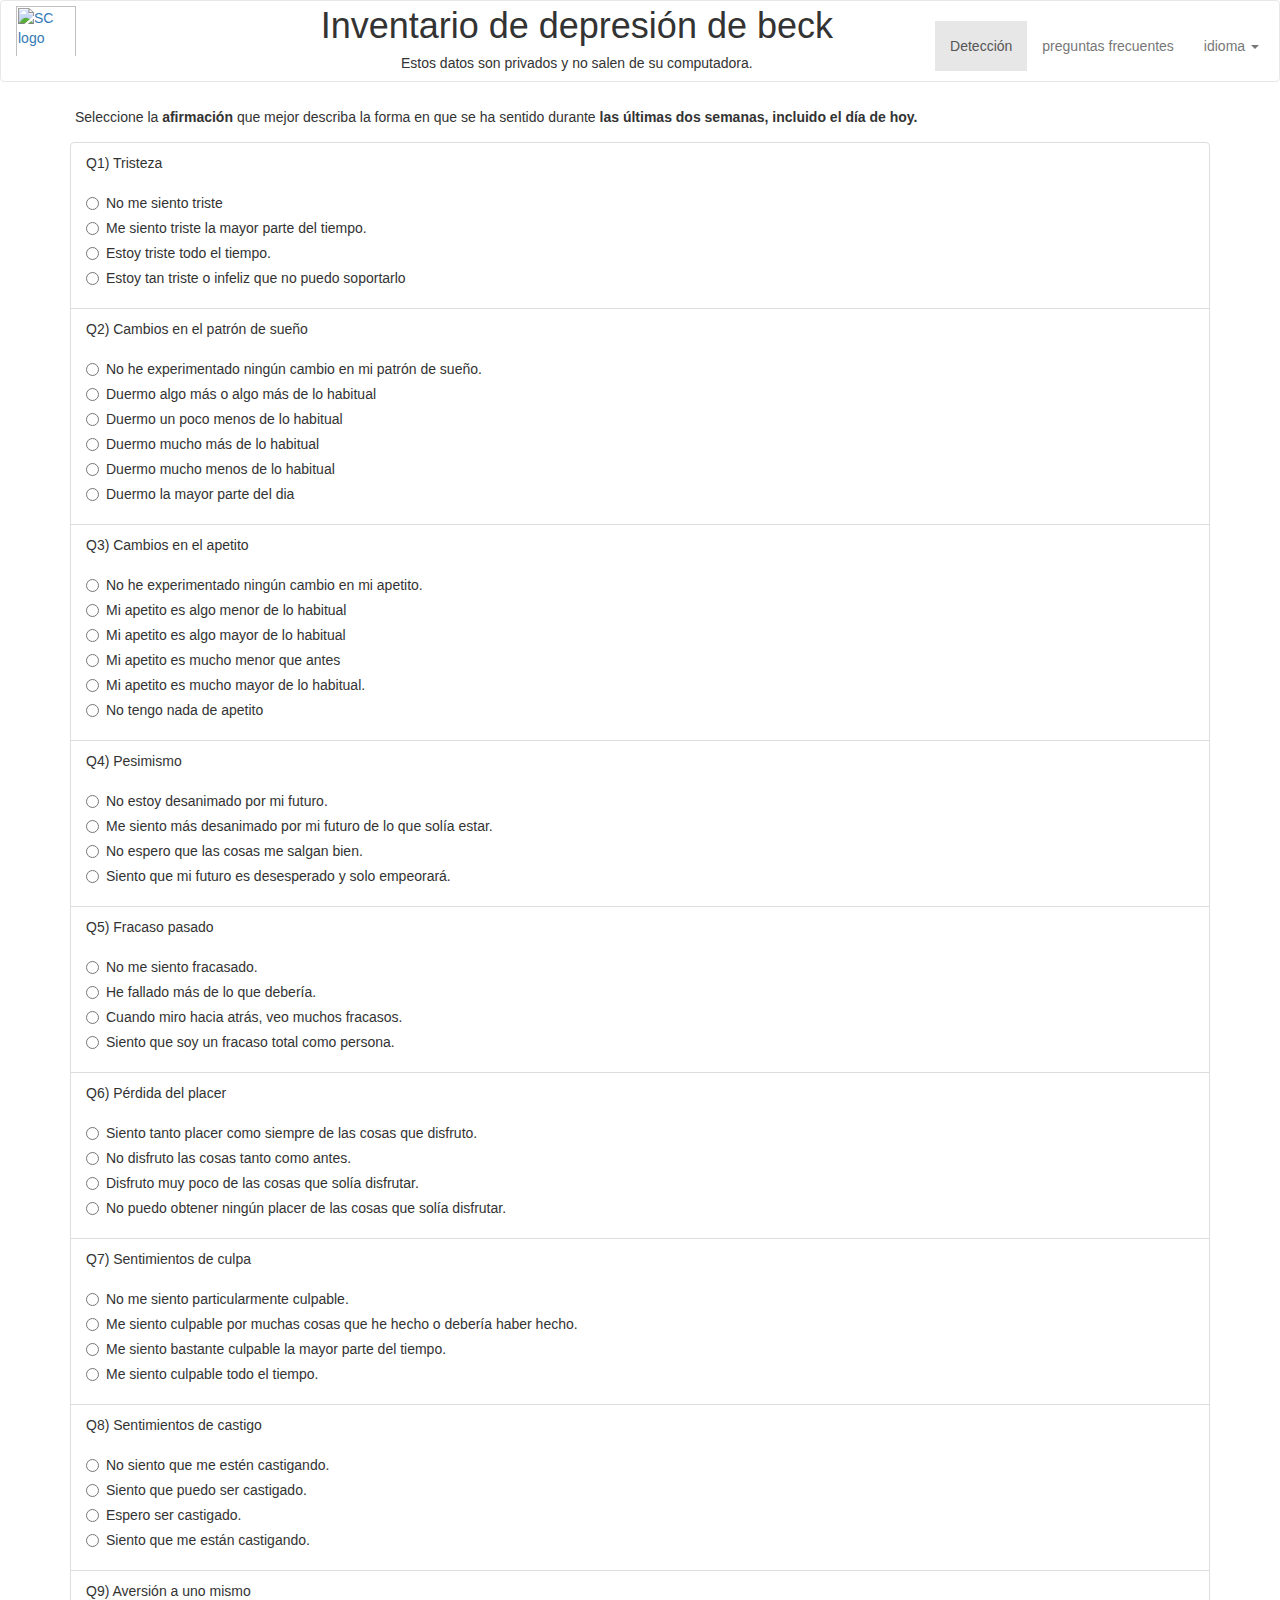
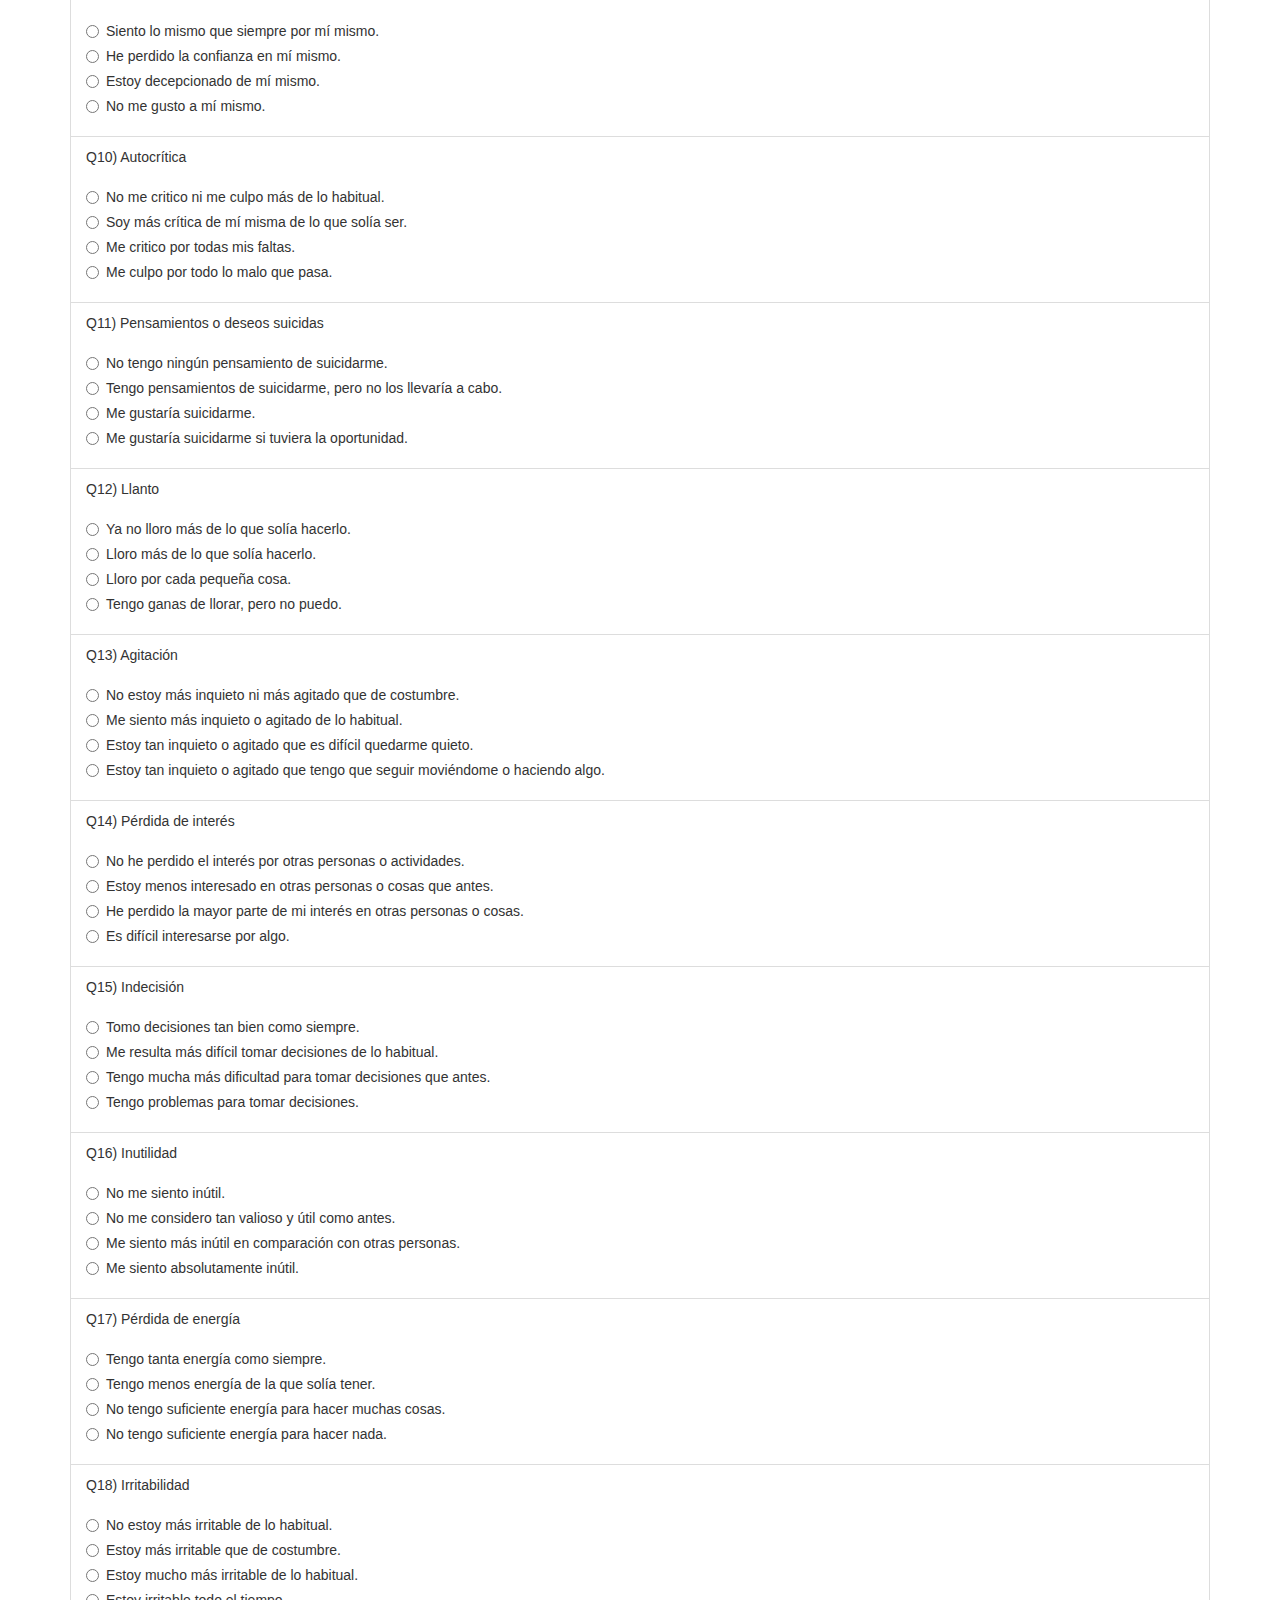
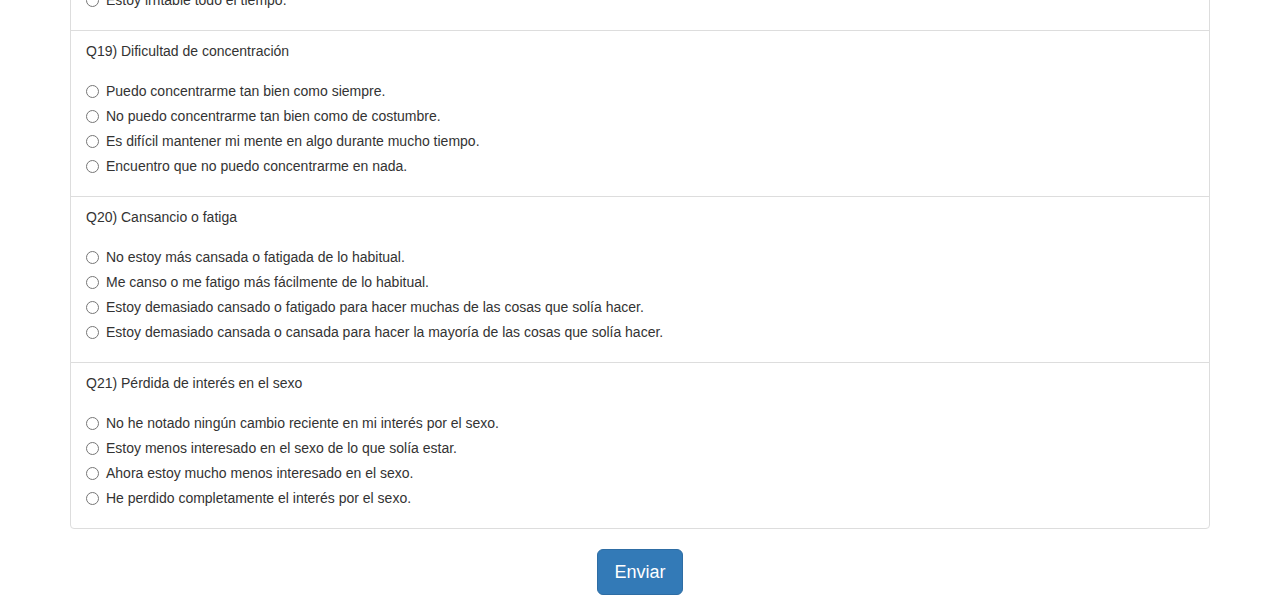
==== bdi/es/index.html @ 7ed434d4 "added spanish for bdi" ====
<html lang="en">

<head>
    <meta charset="utf-8">
    <meta name="viewport" content="width=device-width, initial-scale=1">
    <title>Inventario de depresión de beck</title>

    <link rel="stylesheet" href="https://maxcdn.bootstrapcdn.com/bootstrap/3.3.7/css/bootstrap.min.css"
        integrity="sha384-BVYiiSIFeK1dGmJRAkycuHAHRg32OmUcww7on3RYdg4Va+PmSTsz/K68vbdEjh4u" crossorigin="anonymous">
    <link rel="stylesheet" href="../style.css">

</head>
<!-- BODY -->

<body>
    <nav id="headerSection" class="navbar navbar-default" style="background: #fff;">
        <div class="container-fluid">
            <div class="row">
                <div class="navbar-header col-sm-8 col-md-8">
                    <button type="button" class="navbar-toggle" data-toggle="collapse" data-target="#myNavbar">
                        <span class="icon-bar"></span>
                        <span class="icon-bar"></span>
                        <span class="icon-bar"></span>
                    </button>
                    <a class="pad-10" href="/"><img src="../logo.png" alt="SC logo" align="left"
                            class="img-responsive logo" width="60" height="60" style="padding: 5px 0;"></a>
                    <div class="headerText" style="float: right;">
                        <div class="text-center">
                            <h1 style="margin: 5px;">Inventario de depresión de beck</h1>
                            <h5 class="announcement">Estos datos son privados y no salen de su computadora.</h5>
                        </div>
                    </div>
                </div>

                <div class="collapse navbar-collapse col-sm-4 col-md-4 navbar-right" id="myNavbar"
                    style="padding-top: 15px;margin: 5px;">
                    <ul class="nav navbar-nav navbar-right">
                        <li class="active"><a href="/bdi">Detección</a></li>
                        <li><a href="/bdi/faq">preguntas frecuentes</a></li>
                        <li class="dropdown lang">
                            <a class="dropdown-toggle" data-toggle="dropdown">idioma
                                <span class="caret"></span></a>
                            <ul class="dropdown-menu">
                                <li class="text-center active"><a href="/bdi">English</a></li>
                                <li class="text-center"><a href="/bdi/es">Española</a></li>
                                <li class="text-center"><a href="/bdi/hi">हिंदी</a></li>
                            </ul>
                        </li>
                    </ul>
                </div>
            </div>
        </div>
    </nav>

    <div class="container text-center" style="margin-top:0px">
        <!-- <h1>Are you depressed?</h1> -->
    </div>
    <div class="container ">
        <div id="screeningHeader" class="font-size-20" style="padding: 5px; margin-bottom: 10px;">
            Seleccione la<b> afirmación </b> 
             que mejor describa la forma en que se ha sentido durante 
             <b>las últimas dos semanas, incluido el día de hoy.</b>
            </div>
        <ul id="screening" class="list-group">

        </ul>
    </div>


    <div class="container text-center hide results">

    </div>
    <div class="container text-center results hide">
        <p id="results"></p>
    </div>

    <div class="container text-center bottom">
        <button id="submit-btn" class="btn btn-primary btn-lg">Enviar</button>
        <button id="retake-btn" class="hide btn btn-primary btn-lg">Volver a tomar</button>
    </div>

    <div id="share-by-email" class="container share bottom light-yellow-bg light-yellow-bg-blur text-center hide">
        <div class="form-inline">
            <div class="form-group">
                <label for="email" class="share-msg">* ¿Quieres enviar este informe a alguien?</label>
                <input type="email" class="form-control" id="email" placeholder="Introduzca la dirección de correo electrónico">
            </div>
            <button type="button" id="share-score-btn" class="btn btn-primary">Mandar</button>
        </div>
    </div>

    <!-- SCRIPTS -->

    <!-- JQUERY -->
    <script src="https://code.jquery.com/jquery-3.2.0.min.js"
        integrity="sha256-JAW99MJVpJBGcbzEuXk4Az05s/XyDdBomFqNlM3ic+I=" crossorigin="anonymous"></script>
    <!-- BOOTSTRAP -->
    <script src="https://maxcdn.bootstrapcdn.com/bootstrap/3.3.7/js/bootstrap.min.js"
        integrity="sha384-Tc5IQib027qvyjSMfHjOMaLkfuWVxZxUPnCJA7l2mCWNIpG9mGCD8wGNIcPD7Txa"
        crossorigin="anonymous"></script>
    <!-- CUSTOM -->
    <script src="es-app.js"></script>
</body>

</html>
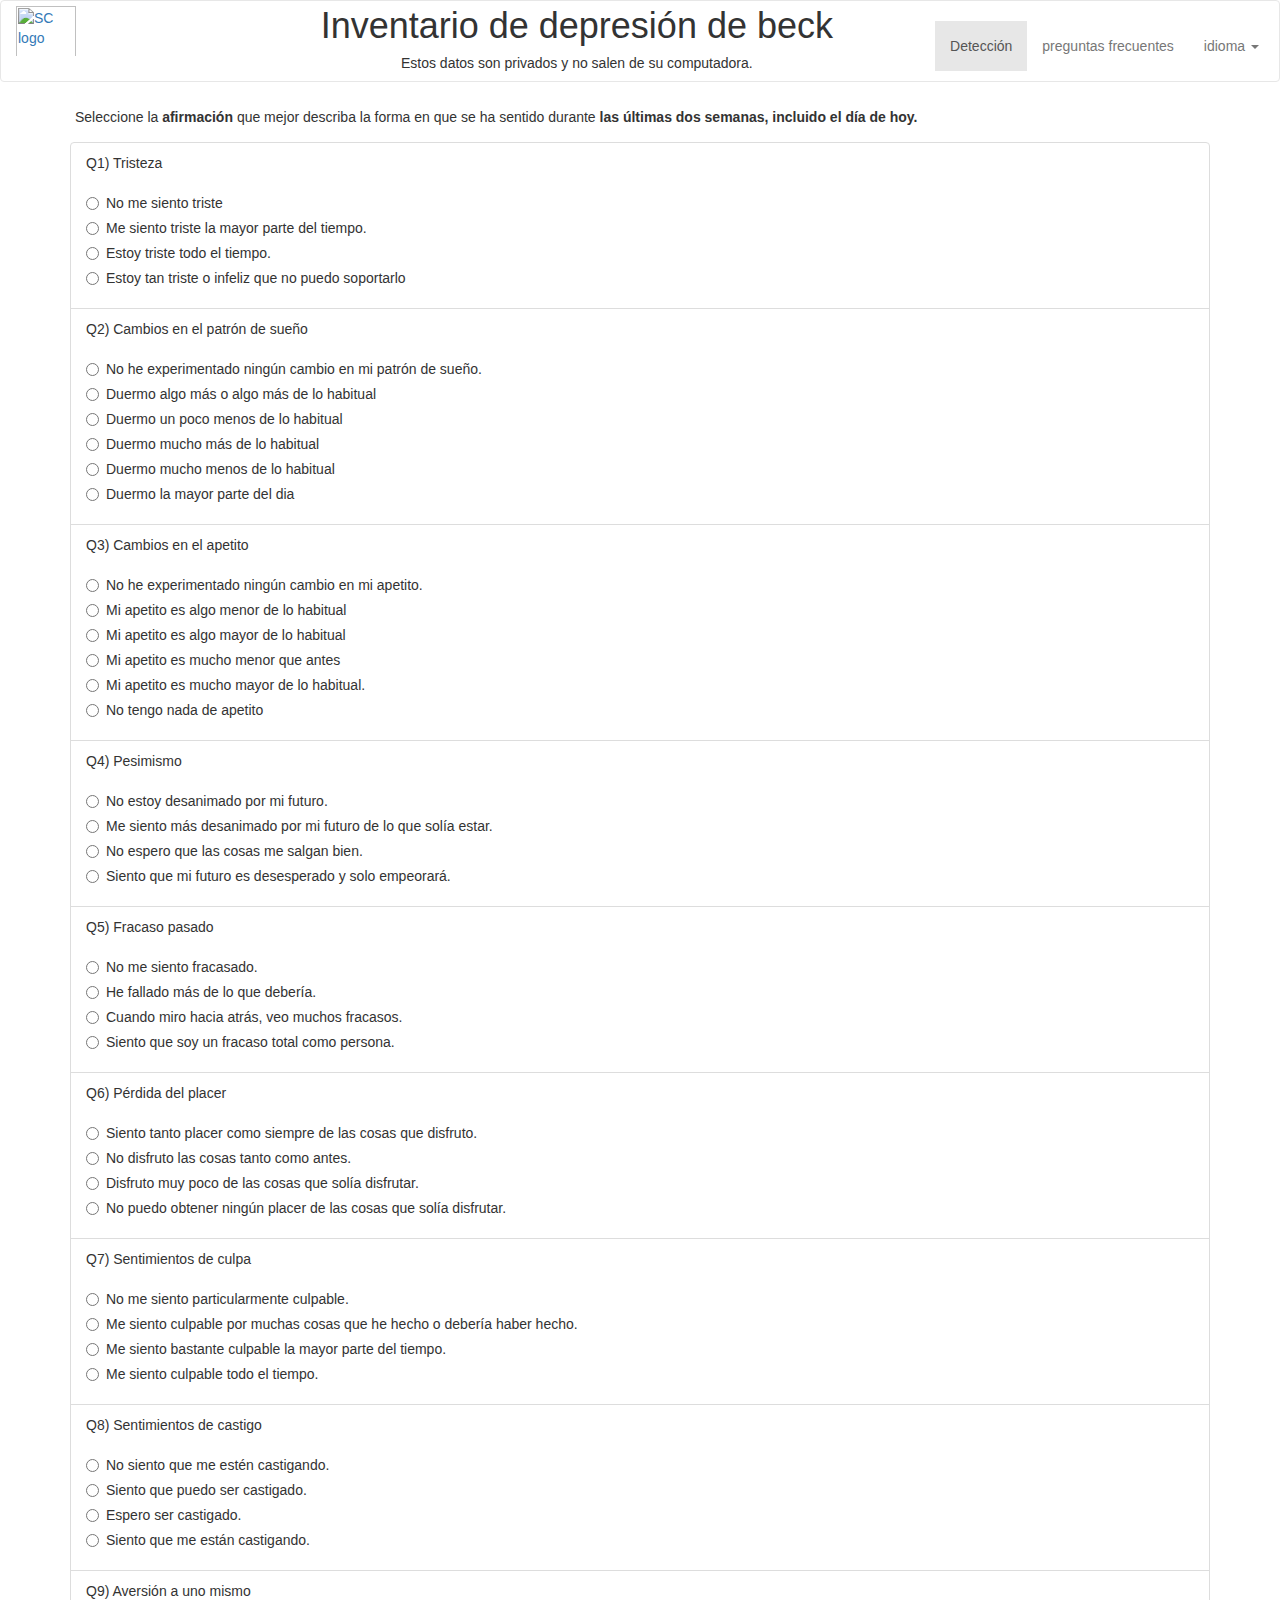
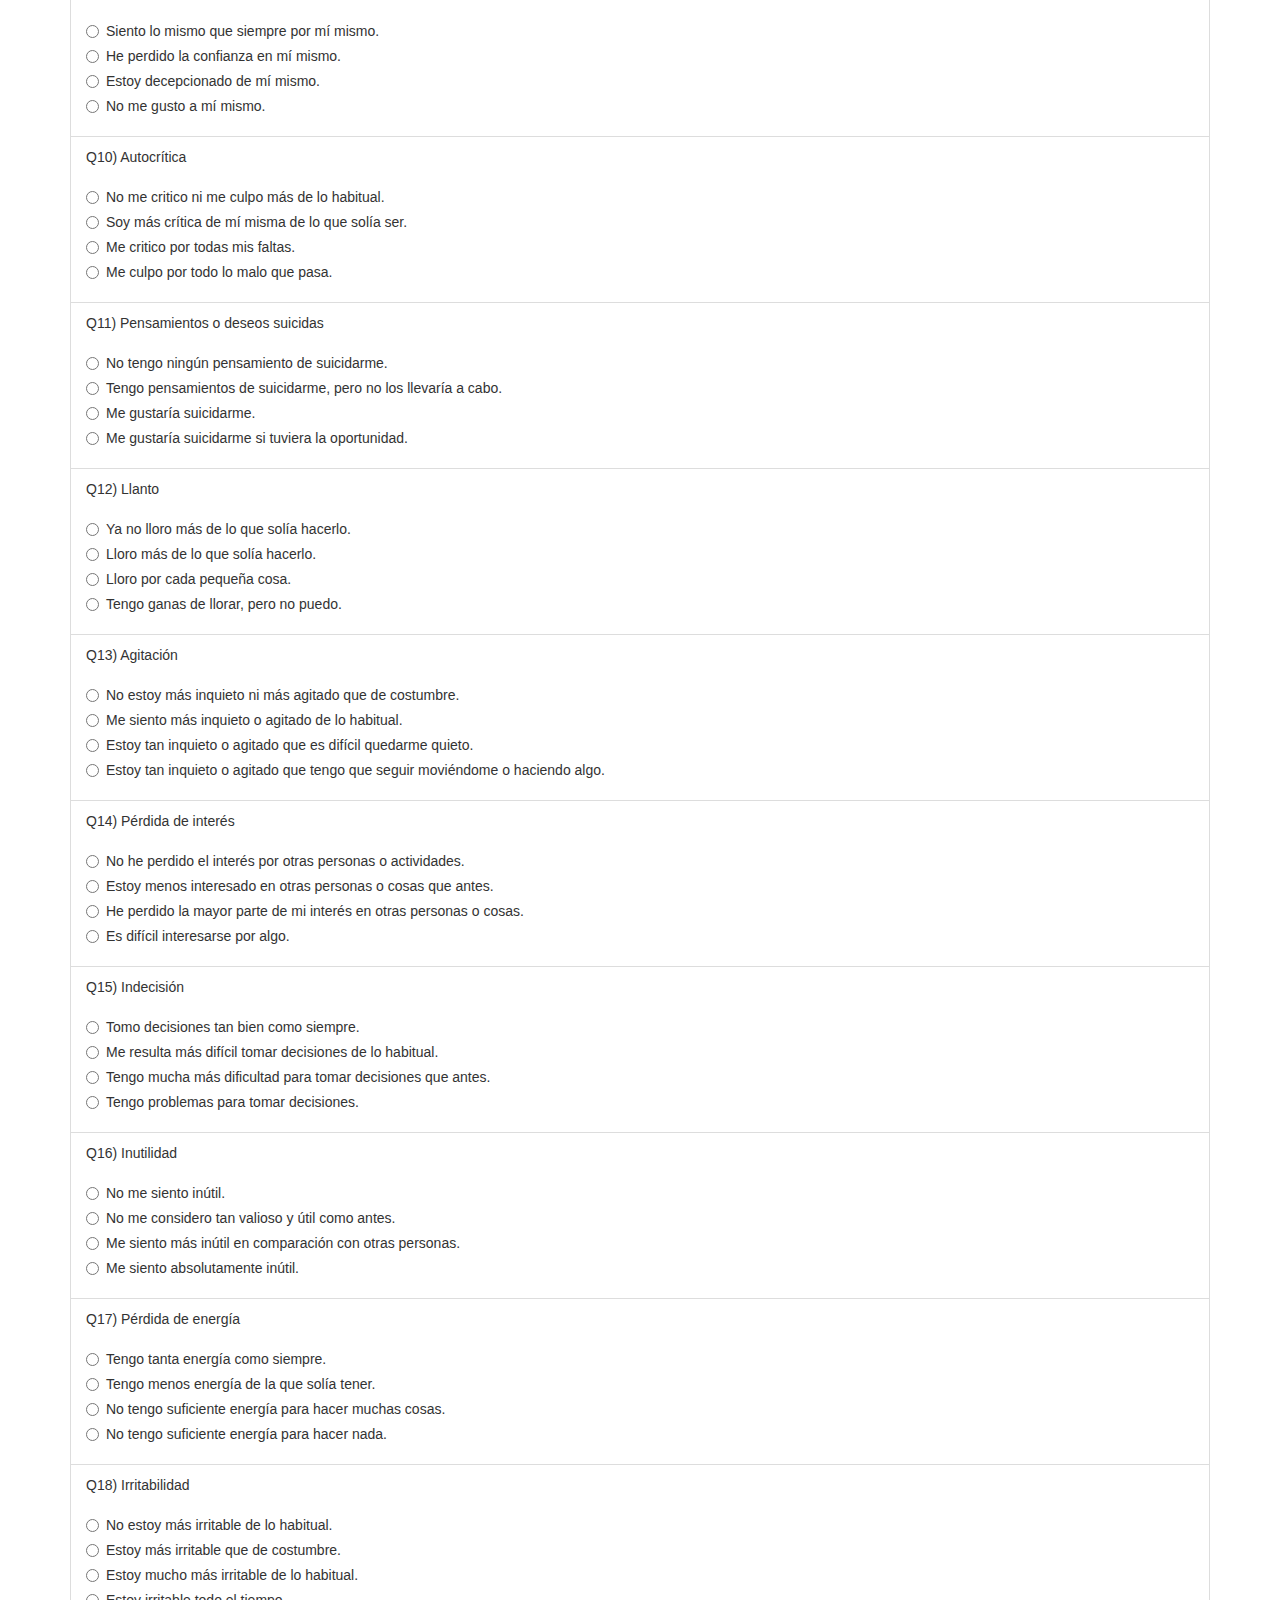
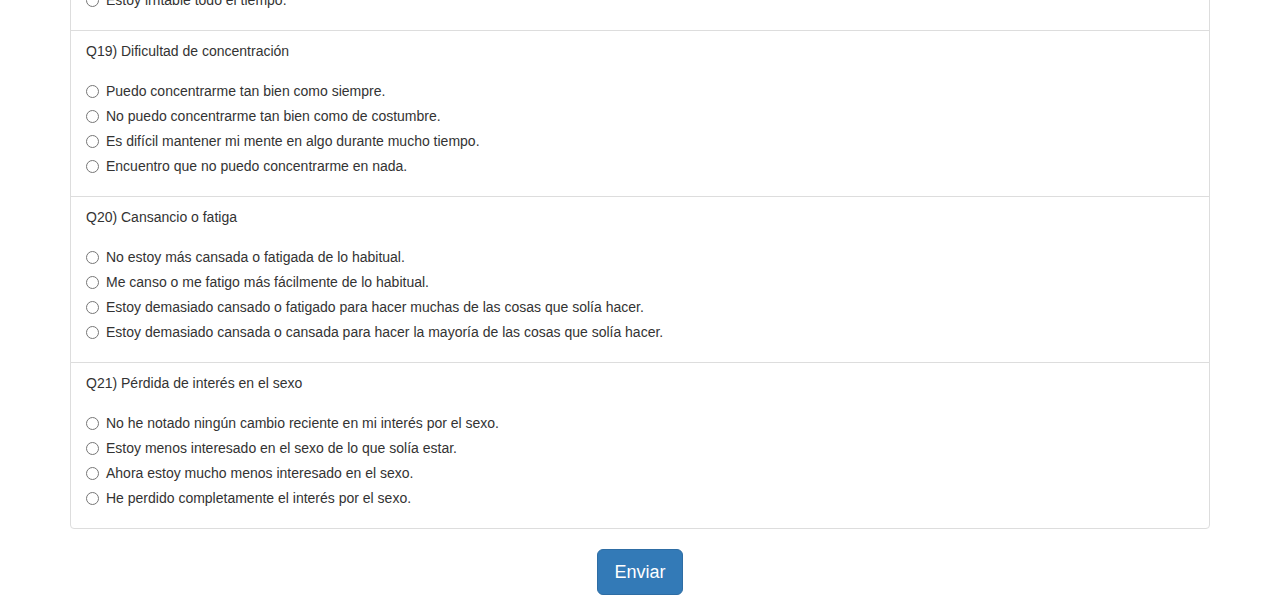
==== commit 77f5ff30: "added lang hindi and faq pages" ====
--- a/bdi/es/index.html
+++ b/bdi/es/index.html
@@ -35,8 +35,8 @@
                 <div class="collapse navbar-collapse col-sm-4 col-md-4 navbar-right" id="myNavbar"
                     style="padding-top: 15px;margin: 5px;">
                     <ul class="nav navbar-nav navbar-right">
-                        <li class="active"><a href="/bdi">Detección</a></li>
-                        <li><a href="/bdi/faq">preguntas frecuentes</a></li>
+                        <li class="active"><a href="/bdi/es">Detección</a></li>
+                        <li><a href="/bdi/es/faq">preguntas frecuentes</a></li>
                         <li class="dropdown lang">
                             <a class="dropdown-toggle" data-toggle="dropdown">idioma
                                 <span class="caret"></span></a>
